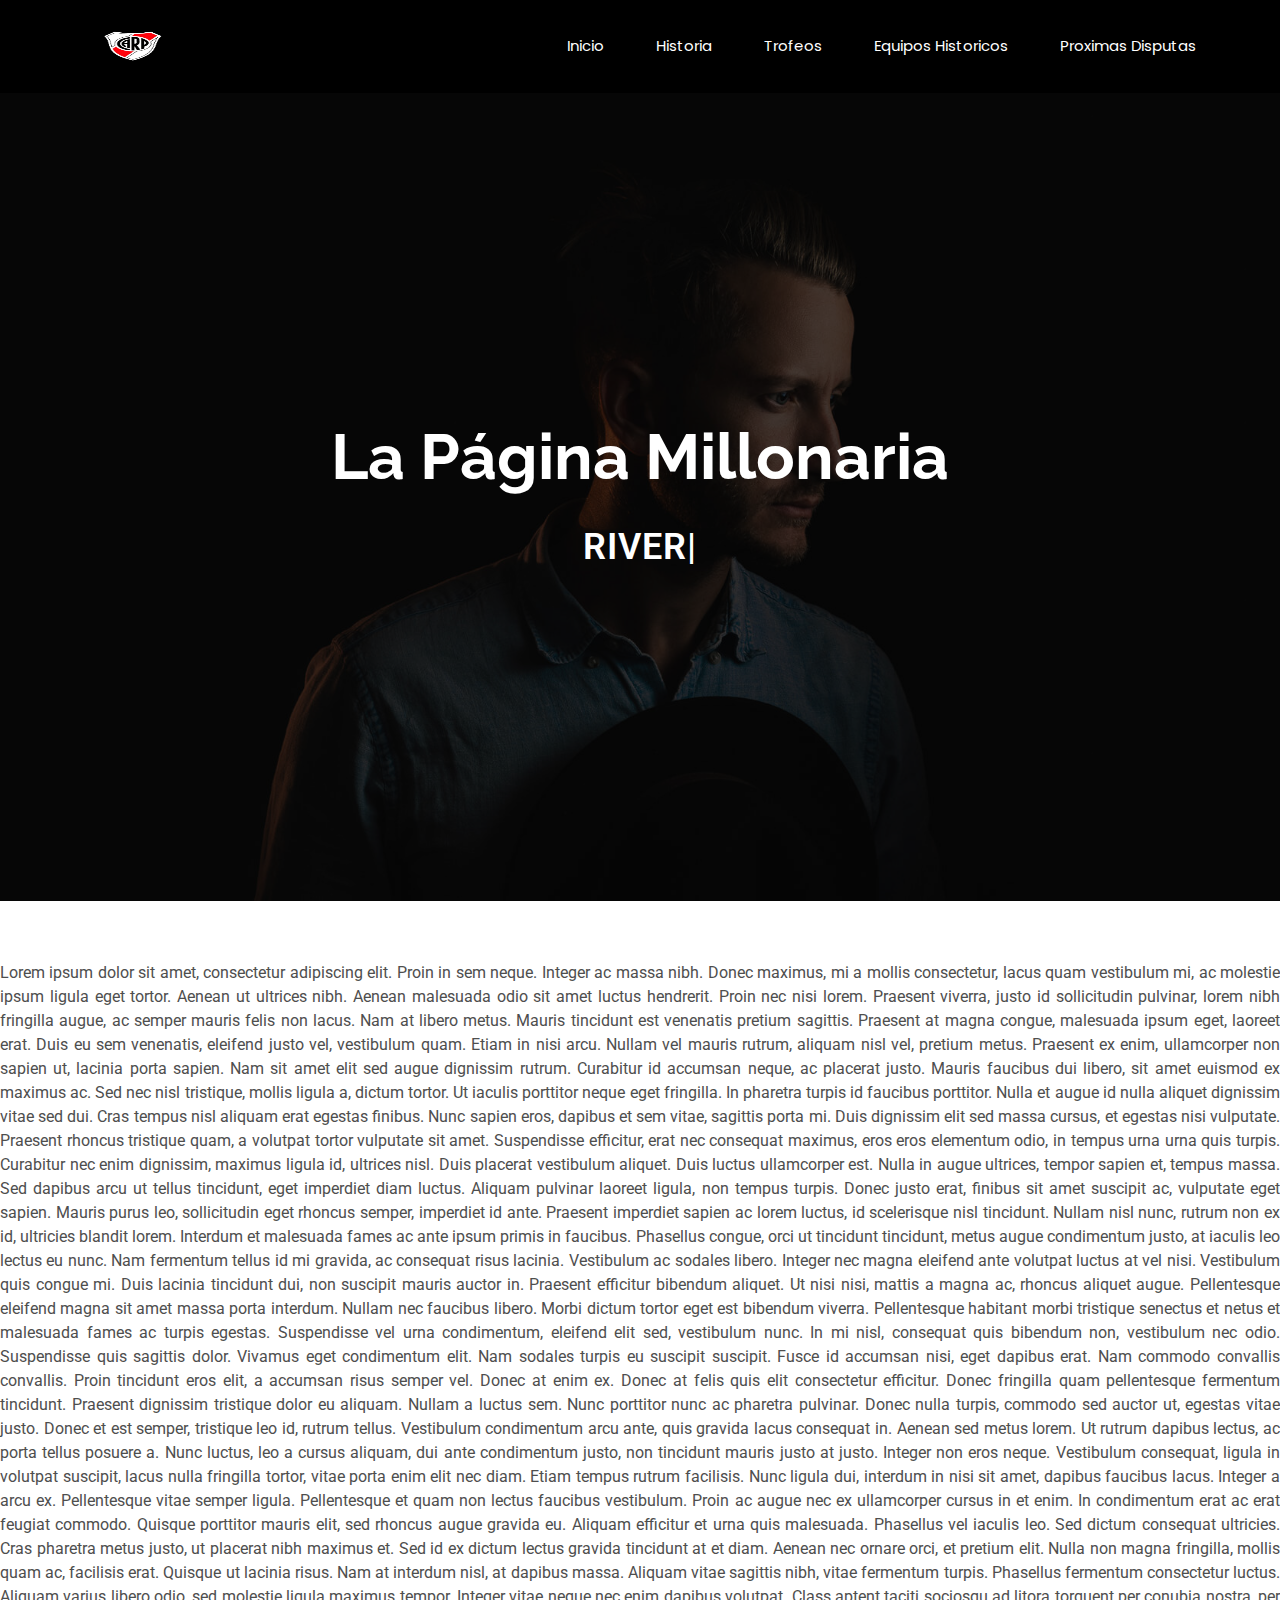
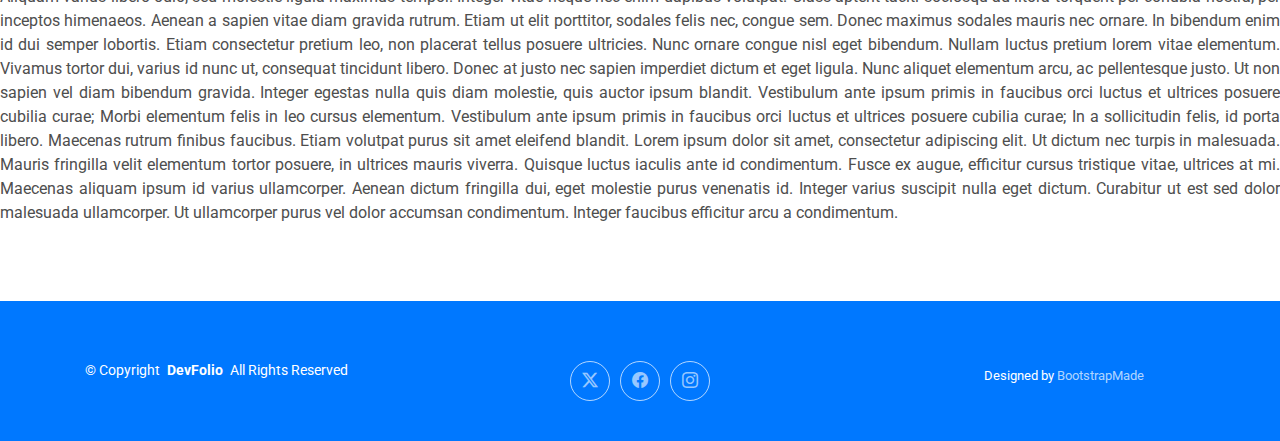
==== index.html @ 7a460bfe "Seguna PreEntrega" ====
<!DOCTYPE html>
<html lang="es">

<head>
  <meta charset="utf-8">
  <meta content="width=device-width, initial-scale=1.0" name="viewport">
  <title>Inicio</title>
  <meta name="description" content="">
  <meta name="keywords" content="">

  <!-- Favicons -->
  <link href="img/foto escudo river.png" rel="icon">
  <link href="img/apple-touch-icon.png" rel="apple-touch-icon">

  <!-- Fonts -->
  <link href="https://fonts.googleapis.com" rel="preconnect">
  <link href="https://fonts.gstatic.com" rel="preconnect" crossorigin>
  <link href="https://fonts.googleapis.com/css2?family=Roboto:ital,wght@0,100;0,300;0,400;0,500;0,700;0,900;1,100;1,300;1,400;1,500;1,700;1,900&family=Poppins:ital,wght@0,100;0,200;0,300;0,400;0,500;0,600;0,700;0,800;0,900;1,100;1,200;1,300;1,400;1,500;1,600;1,700;1,800;1,900&family=Raleway:ital,wght@0,100;0,200;0,300;0,400;0,500;0,600;0,700;0,800;0,900;1,100;1,200;1,300;1,400;1,500;1,600;1,700;1,800;1,900&display=swap" rel="stylesheet">

  <!-- Vendor CSS Files -->
  <link href="vendor/bootstrap/css/bootstrap.min.css" rel="stylesheet">
  <link href="vendor/bootstrap-icons/bootstrap-icons.css" rel="stylesheet">
  <link href="vendor/aos/aos.css" rel="stylesheet">
  <link href="vendor/glightbox/css/glightbox.min.css" rel="stylesheet">
  <link href="vendor/swiper/swiper-bundle.min.css" rel="stylesheet">

  <!-- Main CSS File -->
  <link href="css/main.css" rel="stylesheet">
  <link href="css/style.css" rel="stylesheet">

  <!-- =======================================================
  * Template Name: DevFolio
  * Template URL: https://bootstrapmade.com/devfolio-bootstrap-portfolio-html-template/
  * Updated: Aug 07 2024 with Bootstrap v5.3.3
  * Author: BootstrapMade.com
  * License: https://bootstrapmade.com/license/
  ======================================================== -->
</head>

<body class="index-page">

  <header id="header" class="header d-flex align-items-center sticky-top">
    <div class="container-fluid container-xl position-relative d-flex align-items-center justify-content-between">

      <a href="index.html" class="logo d-flex align-items-center">
        <!-- Uncomment the line below if you also wish to use an image logo -->
        <!-- <img src="assets/img/logo.png" alt=""> -->
        <img src="img/foto escudo river.png" alt="Escudo pequeño de River">
      </a>

      <nav id="navmenu" class="navmenu">
        <ul>
          <li><a href="index.html">Inicio<br></a></li>
          <li><a href="pages/historia.html">Historia<br></a></li>
          <li><a href="pages/trofeos.html">Trofeos</a></li>
          <li><a href="pages/equipos_historicos.html">Equipos Historicos</a></li>
          <li><a href="pages/proximas_disputas.html">Proximas Disputas</a></li>
        </ul>
        <i class="mobile-nav-toggle d-xl-none bi bi-list"></i>
      </nav>
    </div>
  </header>

  <main class="main">

    <!-- Hero Section -->
    <section id="hero" class="hero section dark-background">

      <img src="img/hero-img.jpg" alt="" data-aos="fade-in">

      <div class="container d-flex flex-column align-items-center justify-content-center text-center" data-aos="fade-up" data-aos-delay="100">
        <h2>La Página Millonaria</h2>
        <p><span class="typed" data-typed-items="RIVER PLATE"></span></p>
      </div>

    </section><!-- /Hero Section -->

    <!-- About Section -->
    <section id="about" class="about section">

      <main class="main-home">
        <!-- texto de river, porque de la pagina y como esta dividida -->
        <p class="texto"> Lorem ipsum dolor sit amet, consectetur adipiscing elit. Proin in sem neque. Integer ac massa nibh. Donec maximus, mi a mollis consectetur, lacus quam vestibulum mi, ac molestie ipsum ligula eget tortor. Aenean ut ultrices nibh. Aenean malesuada odio sit amet luctus hendrerit. Proin nec nisi lorem. Praesent viverra, justo id sollicitudin pulvinar, lorem nibh fringilla augue, ac semper mauris felis non lacus. Nam at libero metus. Mauris tincidunt est venenatis pretium sagittis. Praesent at magna congue, malesuada ipsum eget, laoreet erat. Duis eu sem venenatis, eleifend justo vel, vestibulum quam. Etiam in nisi arcu. Nullam vel mauris rutrum, aliquam nisl vel, pretium metus. Praesent ex enim, ullamcorper non sapien ut, lacinia porta sapien. Nam sit amet elit sed augue dignissim rutrum.

            Curabitur id accumsan neque, ac placerat justo. Mauris faucibus dui libero, sit amet euismod ex maximus ac. Sed nec nisl tristique, mollis ligula a, dictum tortor. Ut iaculis porttitor neque eget fringilla. In pharetra turpis id faucibus porttitor. Nulla et augue id nulla aliquet dignissim vitae sed dui. Cras tempus nisl aliquam erat egestas finibus. Nunc sapien eros, dapibus et sem vitae, sagittis porta mi. Duis dignissim elit sed massa cursus, et egestas nisi vulputate. Praesent rhoncus tristique quam, a volutpat tortor vulputate sit amet. Suspendisse efficitur, erat nec consequat maximus, eros eros elementum odio, in tempus urna urna quis turpis. Curabitur nec enim dignissim, maximus ligula id, ultrices nisl. Duis placerat vestibulum aliquet.
            
            Duis luctus ullamcorper est. Nulla in augue ultrices, tempor sapien et, tempus massa. Sed dapibus arcu ut tellus tincidunt, eget imperdiet diam luctus. Aliquam pulvinar laoreet ligula, non tempus turpis. Donec justo erat, finibus sit amet suscipit ac, vulputate eget sapien. Mauris purus leo, sollicitudin eget rhoncus semper, imperdiet id ante. Praesent imperdiet sapien ac lorem luctus, id scelerisque nisl tincidunt. Nullam nisl nunc, rutrum non ex id, ultricies blandit lorem. Interdum et malesuada fames ac ante ipsum primis in faucibus.
            
            Phasellus congue, orci ut tincidunt tincidunt, metus augue condimentum justo, at iaculis leo lectus eu nunc. Nam fermentum tellus id mi gravida, ac consequat risus lacinia. Vestibulum ac sodales libero. Integer nec magna eleifend ante volutpat luctus at vel nisi. Vestibulum quis congue mi. Duis lacinia tincidunt dui, non suscipit mauris auctor in. Praesent efficitur bibendum aliquet. Ut nisi nisi, mattis a magna ac, rhoncus aliquet augue. Pellentesque eleifend magna sit amet massa porta interdum. Nullam nec faucibus libero. Morbi dictum tortor eget est bibendum viverra. Pellentesque habitant morbi tristique senectus et netus et malesuada fames ac turpis egestas. Suspendisse vel urna condimentum, eleifend elit sed, vestibulum nunc. In mi nisl, consequat quis bibendum non, vestibulum nec odio.
            
            Suspendisse quis sagittis dolor. Vivamus eget condimentum elit. Nam sodales turpis eu suscipit suscipit. Fusce id accumsan nisi, eget dapibus erat. Nam commodo convallis convallis. Proin tincidunt eros elit, a accumsan risus semper vel. Donec at enim ex.
            
            Donec at felis quis elit consectetur efficitur. Donec fringilla quam pellentesque fermentum tincidunt. Praesent dignissim tristique dolor eu aliquam. Nullam a luctus sem. Nunc porttitor nunc ac pharetra pulvinar. Donec nulla turpis, commodo sed auctor ut, egestas vitae justo. Donec et est semper, tristique leo id, rutrum tellus. Vestibulum condimentum arcu ante, quis gravida lacus consequat in. Aenean sed metus lorem. Ut rutrum dapibus lectus, ac porta tellus posuere a. Nunc luctus, leo a cursus aliquam, dui ante condimentum justo, non tincidunt mauris justo at justo. Integer non eros neque. Vestibulum consequat, ligula in volutpat suscipit, lacus nulla fringilla tortor, vitae porta enim elit nec diam.
            
            Etiam tempus rutrum facilisis. Nunc ligula dui, interdum in nisi sit amet, dapibus faucibus lacus. Integer a arcu ex. Pellentesque vitae semper ligula. Pellentesque et quam non lectus faucibus vestibulum. Proin ac augue nec ex ullamcorper cursus in et enim. In condimentum erat ac erat feugiat commodo. Quisque porttitor mauris elit, sed rhoncus augue gravida eu.
            
            Aliquam efficitur et urna quis malesuada. Phasellus vel iaculis leo. Sed dictum consequat ultricies. Cras pharetra metus justo, ut placerat nibh maximus et. Sed id ex dictum lectus gravida tincidunt at et diam. Aenean nec ornare orci, et pretium elit. Nulla non magna fringilla, mollis quam ac, facilisis erat. Quisque ut lacinia risus. Nam at interdum nisl, at dapibus massa. Aliquam vitae sagittis nibh, vitae fermentum turpis. Phasellus fermentum consectetur luctus. Aliquam varius libero odio, sed molestie ligula maximus tempor. Integer vitae neque nec enim dapibus volutpat. Class aptent taciti sociosqu ad litora torquent per conubia nostra, per inceptos himenaeos.
            
            Aenean a sapien vitae diam gravida rutrum. Etiam ut elit porttitor, sodales felis nec, congue sem. Donec maximus sodales mauris nec ornare. In bibendum enim id dui semper lobortis. Etiam consectetur pretium leo, non placerat tellus posuere ultricies. Nunc ornare congue nisl eget bibendum. Nullam luctus pretium lorem vitae elementum. Vivamus tortor dui, varius id nunc ut, consequat tincidunt libero. Donec at justo nec sapien imperdiet dictum et eget ligula. Nunc aliquet elementum arcu, ac pellentesque justo. Ut non sapien vel diam bibendum gravida. Integer egestas nulla quis diam molestie, quis auctor ipsum blandit. Vestibulum ante ipsum primis in faucibus orci luctus et ultrices posuere cubilia curae; Morbi elementum felis in leo cursus elementum. Vestibulum ante ipsum primis in faucibus orci luctus et ultrices posuere cubilia curae; In a sollicitudin felis, id porta libero.
            
            Maecenas rutrum finibus faucibus. Etiam volutpat purus sit amet eleifend blandit. Lorem ipsum dolor sit amet, consectetur adipiscing elit. Ut dictum nec turpis in malesuada. Mauris fringilla velit elementum tortor posuere, in ultrices mauris viverra. Quisque luctus iaculis ante id condimentum. Fusce ex augue, efficitur cursus tristique vitae, ultrices at mi. Maecenas aliquam ipsum id varius ullamcorper. Aenean dictum fringilla dui, eget molestie purus venenatis id. Integer varius suscipit nulla eget dictum. Curabitur ut est sed dolor malesuada ullamcorper. Ut ullamcorper purus vel dolor accumsan condimentum. Integer faucibus efficitur arcu a condimentum.</p>
    </main>

    </section><!-- /About Section -->
  </main>

  <footer id="footer" class="footer accent-background">

    <div class="container">
      <div class="copyright text-center ">
        <p>© <span>Copyright</span> <strong class="px-1 sitename">DevFolio</strong> <span>All Rights Reserved</span></p>
      </div>
      <div class="social-links d-flex justify-content-center">
        <!-- Las redes no funcionan porque todavia no estan creadas -->
        <a href=""><i class="bi bi-twitter-x"></i></a>
        <a href=""><i class="bi bi-facebook"></i></a>
        <a href=""><i class="bi bi-instagram"></i></a>
      </div>
      <div class="credits">
        <!-- All the links in the footer should remain intact. -->
        <!-- You can delete the links only if you've purchased the pro version. -->
        <!-- Licensing information: https://bootstrapmade.com/license/ -->
        <!-- Purchase the pro version with working PHP/AJAX contact form: [buy-url] -->
        Designed by <a href="https://bootstrapmade.com/">BootstrapMade</a>
      </div>
    </div>

  </footer>

  <!-- Scroll Top -->
  <a href="#" id="scroll-top" class="scroll-top d-flex align-items-center justify-content-center"><i class="bi bi-arrow-up-short"></i></a>

  <!-- Preloader -->
  <div id="preloader"></div>

  <!-- Vendor JS Files -->
  <script src="vendor/bootstrap/js/bootstrap.bundle.min.js"></script>
  <script src="vendor/php-email-form/validate.js"></script>
  <script src="vendor/aos/aos.js"></script>
  <script src="vendor/typed.js/typed.umd.js"></script>
  <script src="vendor/waypoints/noframework.waypoints.js"></script>
  <script src="vendor/purecounter/purecounter_vanilla.js"></script>
  <script src="vendor/glightbox/js/glightbox.min.js"></script>
  <script src="vendor/imagesloaded/imagesloaded.pkgd.min.js"></script>
  <script src="vendor/isotope-layout/isotope.pkgd.min.js"></script>
  <script src="vendor/swiper/swiper-bundle.min.js"></script>

  <!-- Main JS File -->
  <script src="js/main.js"></script>

</body>

</html>
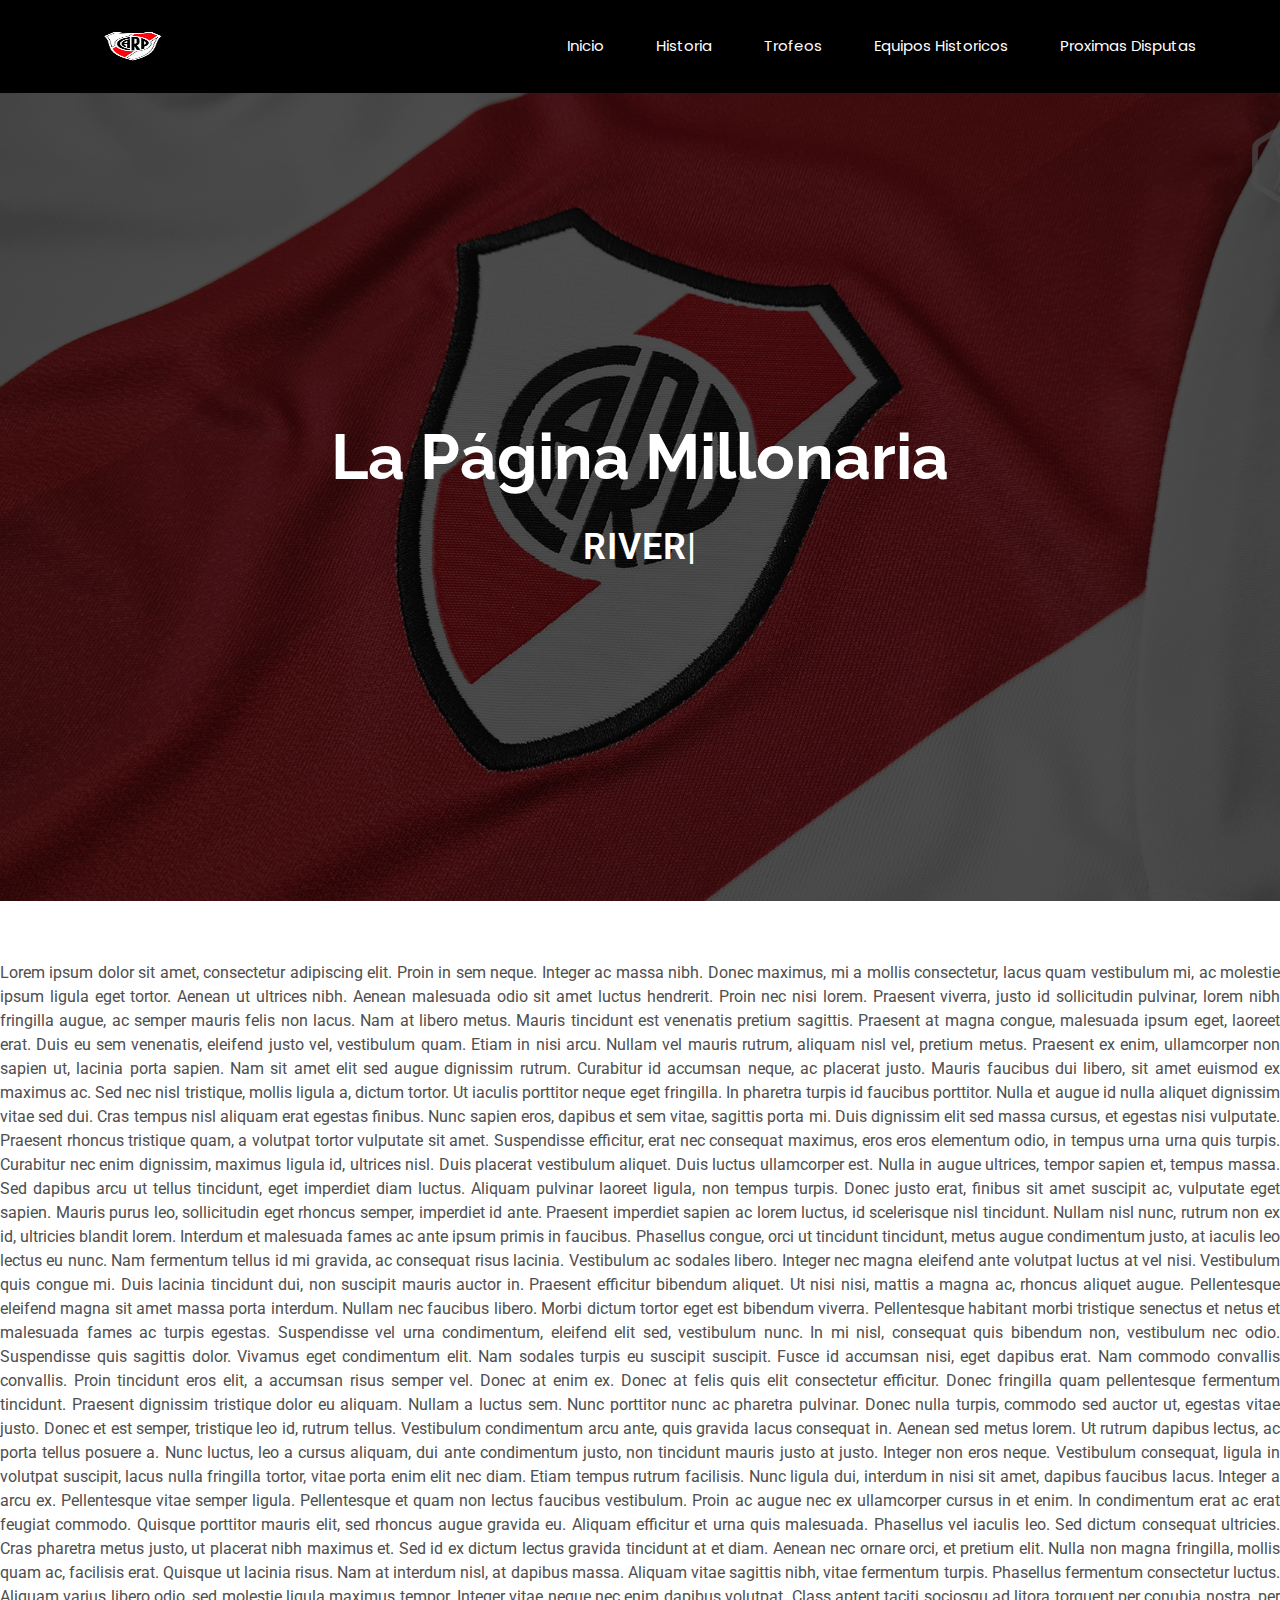
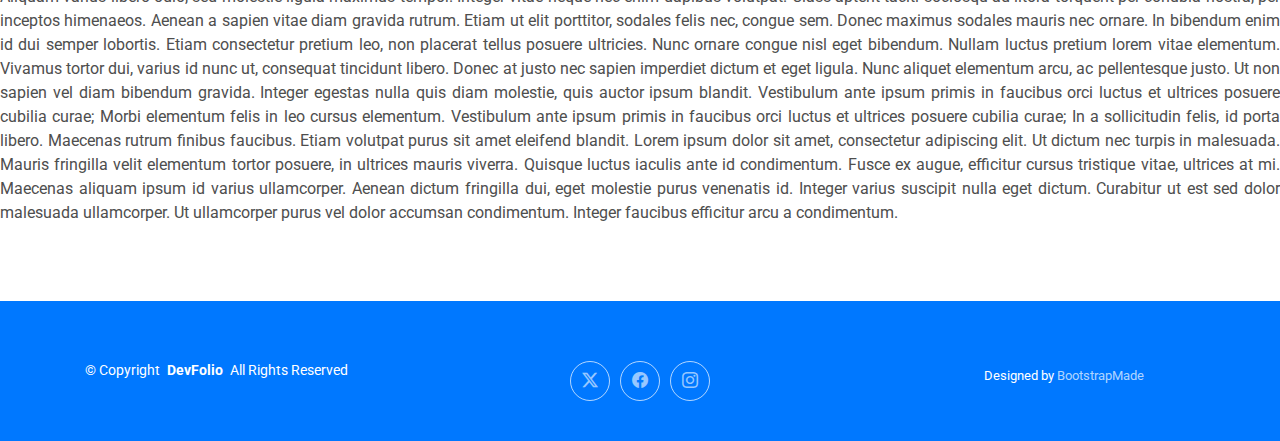
==== commit 5b77d68c: "cambio de foto de portada en index" ====
--- a/index.html
+++ b/index.html
@@ -66,7 +66,7 @@
     <!-- Hero Section -->
     <section id="hero" class="hero section dark-background">
 
-      <img src="img/hero-img.jpg" alt="" data-aos="fade-in">
+      <img src="img/foto inicio pagina river.jpg" alt="" data-aos="fade-in">
 
       <div class="container d-flex flex-column align-items-center justify-content-center text-center" data-aos="fade-up" data-aos-delay="100">
         <h2>La Página Millonaria</h2>
--- a/css/style.css
+++ b/css/style.css
@@ -302,3 +302,8 @@
         height: auto; 
     }
 }
+
+.btn-social i {
+    font-size: 24px; /* Ajusta el tamaño según sea necesario */
+    color: #fff; /* Asegúrate de que el color sea visible sobre el fondo */
+}
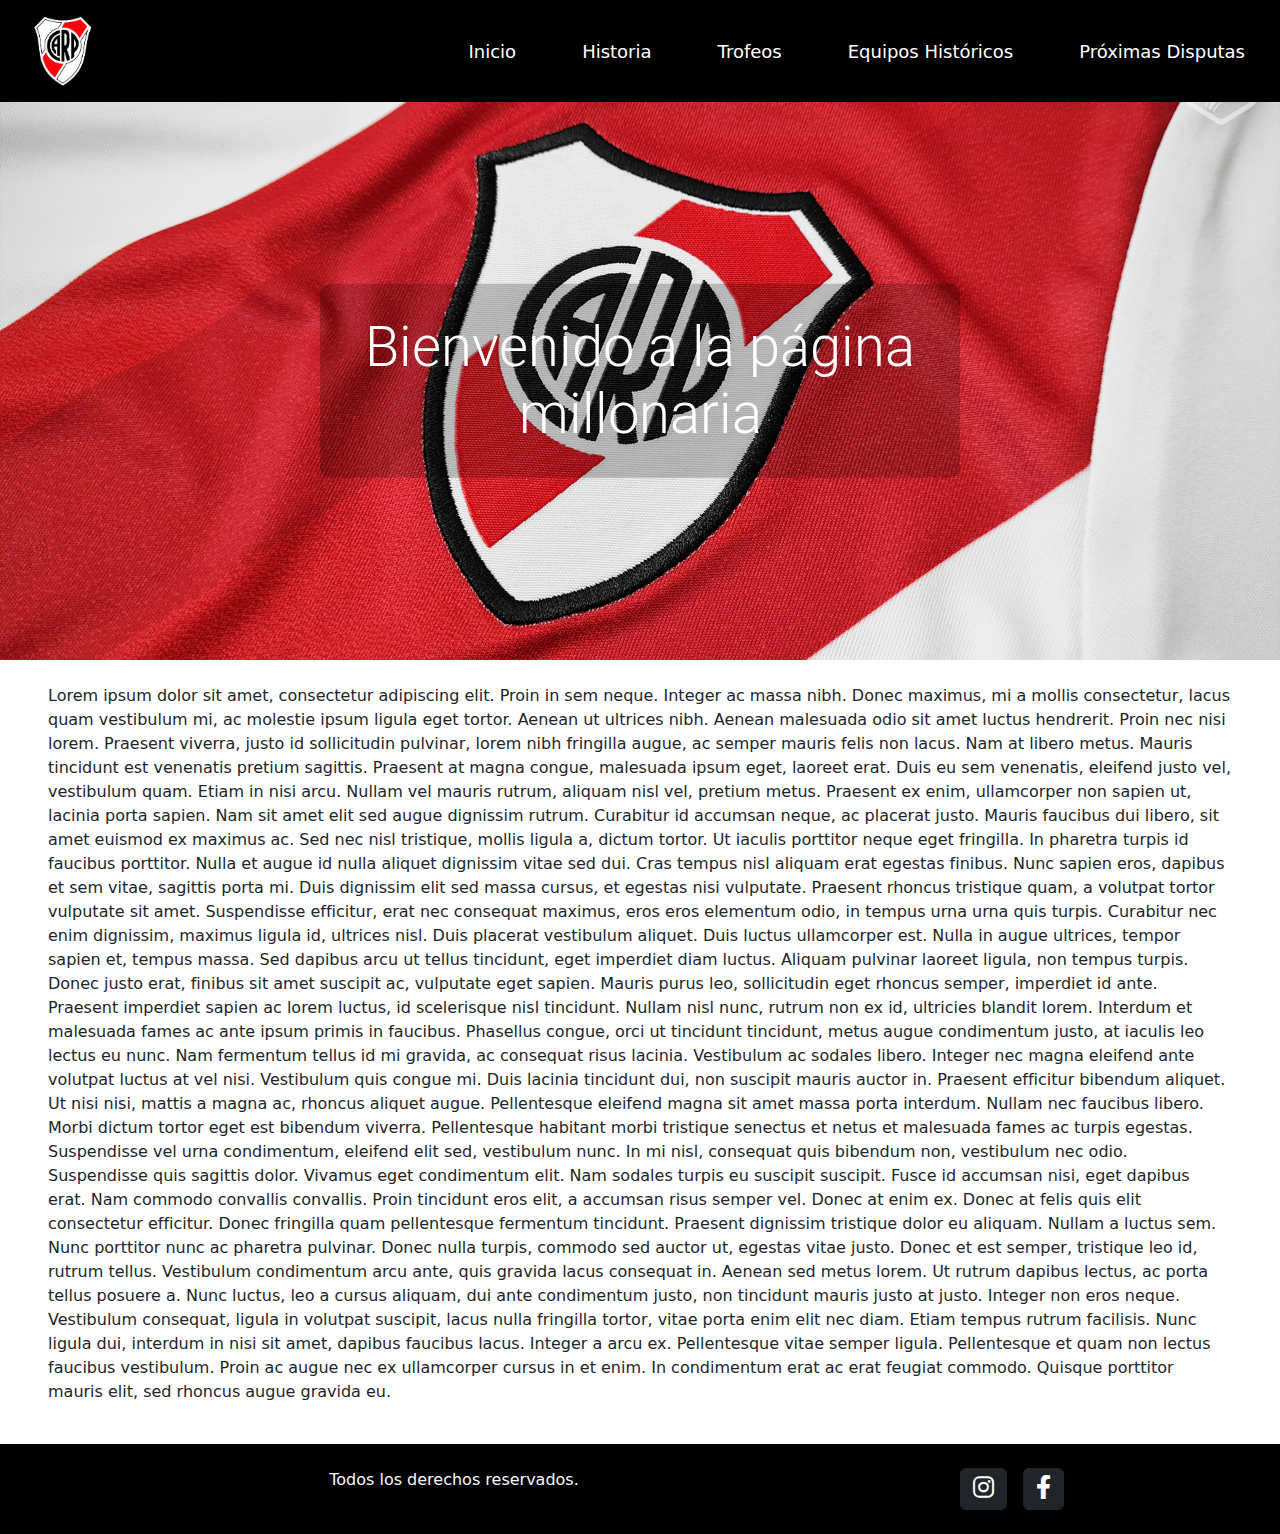
==== commit 6ea62a21: "segunda pre-entrega" ====
--- a/index.html
+++ b/index.html
@@ -2,152 +2,161 @@
 <html lang="es">
 
 <head>
-  <meta charset="utf-8">
-  <meta content="width=device-width, initial-scale=1.0" name="viewport">
-  <title>Inicio</title>
-  <meta name="description" content="">
-  <meta name="keywords" content="">
-
-  <!-- Favicons -->
-  <link href="img/foto escudo river.png" rel="icon">
-  <link href="img/apple-touch-icon.png" rel="apple-touch-icon">
-
-  <!-- Fonts -->
-  <link href="https://fonts.googleapis.com" rel="preconnect">
-  <link href="https://fonts.gstatic.com" rel="preconnect" crossorigin>
-  <link href="https://fonts.googleapis.com/css2?family=Roboto:ital,wght@0,100;0,300;0,400;0,500;0,700;0,900;1,100;1,300;1,400;1,500;1,700;1,900&family=Poppins:ital,wght@0,100;0,200;0,300;0,400;0,500;0,600;0,700;0,800;0,900;1,100;1,200;1,300;1,400;1,500;1,600;1,700;1,800;1,900&family=Raleway:ital,wght@0,100;0,200;0,300;0,400;0,500;0,600;0,700;0,800;0,900;1,100;1,200;1,300;1,400;1,500;1,600;1,700;1,800;1,900&display=swap" rel="stylesheet">
-
-  <!-- Vendor CSS Files -->
-  <link href="vendor/bootstrap/css/bootstrap.min.css" rel="stylesheet">
-  <link href="vendor/bootstrap-icons/bootstrap-icons.css" rel="stylesheet">
-  <link href="vendor/aos/aos.css" rel="stylesheet">
-  <link href="vendor/glightbox/css/glightbox.min.css" rel="stylesheet">
-  <link href="vendor/swiper/swiper-bundle.min.css" rel="stylesheet">
-
-  <!-- Main CSS File -->
-  <link href="css/main.css" rel="stylesheet">
-  <link href="css/style.css" rel="stylesheet">
-
-  <!-- =======================================================
-  * Template Name: DevFolio
-  * Template URL: https://bootstrapmade.com/devfolio-bootstrap-portfolio-html-template/
-  * Updated: Aug 07 2024 with Bootstrap v5.3.3
-  * Author: BootstrapMade.com
-  * License: https://bootstrapmade.com/license/
-  ======================================================== -->
+    <meta charset="UTF-8">
+    <meta name="viewport" content="width=device-width, initial-scale=1.0">
+    <!-- Font Awsome -->
+    <link rel="stylesheet" href="https://cdnjs.cloudflare.com/ajax/libs/font-awesome/6.0.0-beta3/css/all.min.css">
+    <!-- Google Fonts -->
+    <link href="https://fonts.googleapis.com/css2?family=Roboto:wght@700&display=swap" rel="stylesheet">
+    <!-- Link de BT -->
+    <link href="https://cdn.jsdelivr.net/npm/bootstrap@5.3.3/dist/css/bootstrap.min.css" rel="stylesheet"
+        integrity="sha384-QWTKZyjpPEjISv5WaRU9OFeRpok6YctnYmDr5pNlyT2bRjXh0JMhjY6hW+ALEwIH" crossorigin="anonymous">
+    <!-- mi CSS -->
+    <link rel="stylesheet" href="css/style.css">
+    <title>Inicio</title>
 </head>
 
-<body class="index-page">
+<body>
 
-  <header id="header" class="header d-flex align-items-center sticky-top">
-    <div class="container-fluid container-xl position-relative d-flex align-items-center justify-content-between">
+    <!-- Encabezado -->
+    <header class="sticky-top">
+        <nav class="navbar navbar-expand-lg bg-black">
+            <div class="container-fluid">
+                <a href="index.html">
+                    <img src="img/foto escudo river.png" alt="Escudo pequeño de River" class="navbar-brand"
+                        style="width: 100px;">
+                </a>
+                <button class="navbar-toggler bg-white bg-opacity-50" type="button" data-bs-toggle="collapse"
+                    data-bs-target="#navbarSupportedContent" aria-controls="navbarSupportedContent"
+                    aria-expanded="false" aria-label="Toggle navigation">
+                    <span class="navbar-toggler-icon"></span>
+                </button>
+                <div class="collapse navbar-collapse" id="navbarSupportedContent">
+                    <ul class="navbar-nav ms-auto mb-2 mb-lg-0">
+                        <li class="nav-item">
+                            <a class="nav-link text-white active" aria-current="page" href="index.html">Inicio</a>
+                        </li>
+                        <li class="nav-item">
+                            <a class="nav-link text-white active" aria-current="page"
+                                href="pages/historia.html">Historia</a>
+                        </li>
+                        <li class="nav-item">
+                            <a class="nav-link text-white active" aria-current="page"
+                                href="pages/trofeos.html">Trofeos</a>
+                        </li>
+                        <li class="nav-item">
+                            <a class="nav-link text-white active" aria-current="page"
+                                href="pages/equipos_historicos.html">Equipos Históricos</a>
+                        </li>
+                        <li class="nav-item">
+                            <a class="nav-link text-white active" aria-current="page"
+                                href="pages/proximas_disputas.html">Próximas Disputas</a>
+                        </li>
+                    </ul>
+                </div>
+            </div>
+        </nav>
+    </header>
 
-      <a href="index.html" class="logo d-flex align-items-center">
-        <!-- Uncomment the line below if you also wish to use an image logo -->
-        <!-- <img src="assets/img/logo.png" alt=""> -->
-        <img src="img/foto escudo river.png" alt="Escudo pequeño de River">
-      </a>
 
-      <nav id="navmenu" class="navmenu">
-        <ul>
-          <li><a href="index.html">Inicio<br></a></li>
-          <li><a href="pages/historia.html">Historia<br></a></li>
-          <li><a href="pages/trofeos.html">Trofeos</a></li>
-          <li><a href="pages/equipos_historicos.html">Equipos Historicos</a></li>
-          <li><a href="pages/proximas_disputas.html">Proximas Disputas</a></li>
-        </ul>
-        <i class="mobile-nav-toggle d-xl-none bi bi-list"></i>
-      </nav>
+    <!-- Contenido principal -->
+    <!-- Imagen de fondo -->
+    <div class="position-relative">
+        <img src="img/foto inicio pagina river.jpg" class="img-fluid w-100" alt="Foto Bandera y Escudo de River"
+            style="height: 62svh; object-fit: cover;">
+        <!-- Texto superpuesto -->
+        <div class="titulo-superpuesto position-absolute top-50 start-50 translate-middle text-center text-white">
+            <h1 class="display-4">Bienvenido a la página millonaria</h1>
+        </div>
     </div>
-  </header>
 
-  <main class="main">
+    <main class="container-fluid mt-4">
+        <div class="row">
+            <div class="col-12 px-5">
+                <p class="text-justify">
+                    Lorem ipsum dolor sit amet, consectetur adipiscing elit. Proin in sem neque. Integer ac massa nibh.
+                    Donec maximus, mi a mollis consectetur, lacus quam vestibulum mi, ac molestie ipsum ligula eget
+                    tortor. Aenean ut ultrices nibh. Aenean malesuada odio sit amet luctus hendrerit. Proin nec nisi
+                    lorem. Praesent viverra, justo id sollicitudin pulvinar, lorem nibh fringilla augue, ac semper
+                    mauris felis non lacus. Nam at libero metus. Mauris tincidunt est venenatis pretium sagittis.
+                    Praesent at magna congue, malesuada ipsum eget, laoreet erat. Duis eu sem venenatis, eleifend justo
+                    vel, vestibulum quam. Etiam in nisi arcu. Nullam vel mauris rutrum, aliquam nisl vel, pretium metus.
+                    Praesent ex enim, ullamcorper non sapien ut, lacinia porta sapien. Nam sit amet elit sed augue
+                    dignissim rutrum.
 
-    <!-- Hero Section -->
-    <section id="hero" class="hero section dark-background">
+                    Curabitur id accumsan neque, ac placerat justo. Mauris faucibus dui libero, sit amet euismod ex
+                    maximus ac. Sed nec nisl tristique, mollis ligula a, dictum tortor. Ut iaculis porttitor neque eget
+                    fringilla. In pharetra turpis id faucibus porttitor. Nulla et augue id nulla aliquet dignissim vitae
+                    sed dui. Cras tempus nisl aliquam erat egestas finibus. Nunc sapien eros, dapibus et sem vitae,
+                    sagittis porta mi. Duis dignissim elit sed massa cursus, et egestas nisi vulputate. Praesent rhoncus
+                    tristique quam, a volutpat tortor vulputate sit amet. Suspendisse efficitur, erat nec consequat
+                    maximus, eros eros elementum odio, in tempus urna urna quis turpis. Curabitur nec enim dignissim,
+                    maximus ligula id, ultrices nisl. Duis placerat vestibulum aliquet.
 
-      <img src="img/foto inicio pagina river.jpg" alt="" data-aos="fade-in">
+                    Duis luctus ullamcorper est. Nulla in augue ultrices, tempor sapien et, tempus massa. Sed dapibus
+                    arcu ut tellus tincidunt, eget imperdiet diam luctus. Aliquam pulvinar laoreet ligula, non tempus
+                    turpis. Donec justo erat, finibus sit amet suscipit ac, vulputate eget sapien. Mauris purus leo,
+                    sollicitudin eget rhoncus semper, imperdiet id ante. Praesent imperdiet sapien ac lorem luctus, id
+                    scelerisque nisl tincidunt. Nullam nisl nunc, rutrum non ex id, ultricies blandit lorem. Interdum et
+                    malesuada fames ac ante ipsum primis in faucibus.
 
-      <div class="container d-flex flex-column align-items-center justify-content-center text-center" data-aos="fade-up" data-aos-delay="100">
-        <h2>La Página Millonaria</h2>
-        <p><span class="typed" data-typed-items="RIVER PLATE"></span></p>
-      </div>
+                    Phasellus congue, orci ut tincidunt tincidunt, metus augue condimentum justo, at iaculis leo lectus
+                    eu nunc. Nam fermentum tellus id mi gravida, ac consequat risus lacinia. Vestibulum ac sodales
+                    libero. Integer nec magna eleifend ante volutpat luctus at vel nisi. Vestibulum quis congue mi. Duis
+                    lacinia tincidunt dui, non suscipit mauris auctor in. Praesent efficitur bibendum aliquet. Ut nisi
+                    nisi, mattis a magna ac, rhoncus aliquet augue. Pellentesque eleifend magna sit amet massa porta
+                    interdum. Nullam nec faucibus libero. Morbi dictum tortor eget est bibendum viverra. Pellentesque
+                    habitant morbi tristique senectus et netus et malesuada fames ac turpis egestas. Suspendisse vel
+                    urna condimentum, eleifend elit sed, vestibulum nunc. In mi nisl, consequat quis bibendum non,
+                    vestibulum nec odio.
 
-    </section><!-- /Hero Section -->
+                    Suspendisse quis sagittis dolor. Vivamus eget condimentum elit. Nam sodales turpis eu suscipit
+                    suscipit. Fusce id accumsan nisi, eget dapibus erat. Nam commodo convallis convallis. Proin
+                    tincidunt eros elit, a accumsan risus semper vel. Donec at enim ex.
 
-    <!-- About Section -->
-    <section id="about" class="about section">
+                    Donec at felis quis elit consectetur efficitur. Donec fringilla quam pellentesque fermentum
+                    tincidunt. Praesent dignissim tristique dolor eu aliquam. Nullam a luctus sem. Nunc porttitor nunc
+                    ac pharetra pulvinar. Donec nulla turpis, commodo sed auctor ut, egestas vitae justo. Donec et est
+                    semper, tristique leo id, rutrum tellus. Vestibulum condimentum arcu ante, quis gravida lacus
+                    consequat in. Aenean sed metus lorem. Ut rutrum dapibus lectus, ac porta tellus posuere a. Nunc
+                    luctus, leo a cursus aliquam, dui ante condimentum justo, non tincidunt mauris justo at justo.
+                    Integer non eros neque. Vestibulum consequat, ligula in volutpat suscipit, lacus nulla fringilla
+                    tortor, vitae porta enim elit nec diam.
 
-      <main class="main-home">
-        <!-- texto de river, porque de la pagina y como esta dividida -->
-        <p class="texto"> Lorem ipsum dolor sit amet, consectetur adipiscing elit. Proin in sem neque. Integer ac massa nibh. Donec maximus, mi a mollis consectetur, lacus quam vestibulum mi, ac molestie ipsum ligula eget tortor. Aenean ut ultrices nibh. Aenean malesuada odio sit amet luctus hendrerit. Proin nec nisi lorem. Praesent viverra, justo id sollicitudin pulvinar, lorem nibh fringilla augue, ac semper mauris felis non lacus. Nam at libero metus. Mauris tincidunt est venenatis pretium sagittis. Praesent at magna congue, malesuada ipsum eget, laoreet erat. Duis eu sem venenatis, eleifend justo vel, vestibulum quam. Etiam in nisi arcu. Nullam vel mauris rutrum, aliquam nisl vel, pretium metus. Praesent ex enim, ullamcorper non sapien ut, lacinia porta sapien. Nam sit amet elit sed augue dignissim rutrum.
-
-            Curabitur id accumsan neque, ac placerat justo. Mauris faucibus dui libero, sit amet euismod ex maximus ac. Sed nec nisl tristique, mollis ligula a, dictum tortor. Ut iaculis porttitor neque eget fringilla. In pharetra turpis id faucibus porttitor. Nulla et augue id nulla aliquet dignissim vitae sed dui. Cras tempus nisl aliquam erat egestas finibus. Nunc sapien eros, dapibus et sem vitae, sagittis porta mi. Duis dignissim elit sed massa cursus, et egestas nisi vulputate. Praesent rhoncus tristique quam, a volutpat tortor vulputate sit amet. Suspendisse efficitur, erat nec consequat maximus, eros eros elementum odio, in tempus urna urna quis turpis. Curabitur nec enim dignissim, maximus ligula id, ultrices nisl. Duis placerat vestibulum aliquet.
-            
-            Duis luctus ullamcorper est. Nulla in augue ultrices, tempor sapien et, tempus massa. Sed dapibus arcu ut tellus tincidunt, eget imperdiet diam luctus. Aliquam pulvinar laoreet ligula, non tempus turpis. Donec justo erat, finibus sit amet suscipit ac, vulputate eget sapien. Mauris purus leo, sollicitudin eget rhoncus semper, imperdiet id ante. Praesent imperdiet sapien ac lorem luctus, id scelerisque nisl tincidunt. Nullam nisl nunc, rutrum non ex id, ultricies blandit lorem. Interdum et malesuada fames ac ante ipsum primis in faucibus.
-            
-            Phasellus congue, orci ut tincidunt tincidunt, metus augue condimentum justo, at iaculis leo lectus eu nunc. Nam fermentum tellus id mi gravida, ac consequat risus lacinia. Vestibulum ac sodales libero. Integer nec magna eleifend ante volutpat luctus at vel nisi. Vestibulum quis congue mi. Duis lacinia tincidunt dui, non suscipit mauris auctor in. Praesent efficitur bibendum aliquet. Ut nisi nisi, mattis a magna ac, rhoncus aliquet augue. Pellentesque eleifend magna sit amet massa porta interdum. Nullam nec faucibus libero. Morbi dictum tortor eget est bibendum viverra. Pellentesque habitant morbi tristique senectus et netus et malesuada fames ac turpis egestas. Suspendisse vel urna condimentum, eleifend elit sed, vestibulum nunc. In mi nisl, consequat quis bibendum non, vestibulum nec odio.
-            
-            Suspendisse quis sagittis dolor. Vivamus eget condimentum elit. Nam sodales turpis eu suscipit suscipit. Fusce id accumsan nisi, eget dapibus erat. Nam commodo convallis convallis. Proin tincidunt eros elit, a accumsan risus semper vel. Donec at enim ex.
-            
-            Donec at felis quis elit consectetur efficitur. Donec fringilla quam pellentesque fermentum tincidunt. Praesent dignissim tristique dolor eu aliquam. Nullam a luctus sem. Nunc porttitor nunc ac pharetra pulvinar. Donec nulla turpis, commodo sed auctor ut, egestas vitae justo. Donec et est semper, tristique leo id, rutrum tellus. Vestibulum condimentum arcu ante, quis gravida lacus consequat in. Aenean sed metus lorem. Ut rutrum dapibus lectus, ac porta tellus posuere a. Nunc luctus, leo a cursus aliquam, dui ante condimentum justo, non tincidunt mauris justo at justo. Integer non eros neque. Vestibulum consequat, ligula in volutpat suscipit, lacus nulla fringilla tortor, vitae porta enim elit nec diam.
-            
-            Etiam tempus rutrum facilisis. Nunc ligula dui, interdum in nisi sit amet, dapibus faucibus lacus. Integer a arcu ex. Pellentesque vitae semper ligula. Pellentesque et quam non lectus faucibus vestibulum. Proin ac augue nec ex ullamcorper cursus in et enim. In condimentum erat ac erat feugiat commodo. Quisque porttitor mauris elit, sed rhoncus augue gravida eu.
-            
-            Aliquam efficitur et urna quis malesuada. Phasellus vel iaculis leo. Sed dictum consequat ultricies. Cras pharetra metus justo, ut placerat nibh maximus et. Sed id ex dictum lectus gravida tincidunt at et diam. Aenean nec ornare orci, et pretium elit. Nulla non magna fringilla, mollis quam ac, facilisis erat. Quisque ut lacinia risus. Nam at interdum nisl, at dapibus massa. Aliquam vitae sagittis nibh, vitae fermentum turpis. Phasellus fermentum consectetur luctus. Aliquam varius libero odio, sed molestie ligula maximus tempor. Integer vitae neque nec enim dapibus volutpat. Class aptent taciti sociosqu ad litora torquent per conubia nostra, per inceptos himenaeos.
-            
-            Aenean a sapien vitae diam gravida rutrum. Etiam ut elit porttitor, sodales felis nec, congue sem. Donec maximus sodales mauris nec ornare. In bibendum enim id dui semper lobortis. Etiam consectetur pretium leo, non placerat tellus posuere ultricies. Nunc ornare congue nisl eget bibendum. Nullam luctus pretium lorem vitae elementum. Vivamus tortor dui, varius id nunc ut, consequat tincidunt libero. Donec at justo nec sapien imperdiet dictum et eget ligula. Nunc aliquet elementum arcu, ac pellentesque justo. Ut non sapien vel diam bibendum gravida. Integer egestas nulla quis diam molestie, quis auctor ipsum blandit. Vestibulum ante ipsum primis in faucibus orci luctus et ultrices posuere cubilia curae; Morbi elementum felis in leo cursus elementum. Vestibulum ante ipsum primis in faucibus orci luctus et ultrices posuere cubilia curae; In a sollicitudin felis, id porta libero.
-            
-            Maecenas rutrum finibus faucibus. Etiam volutpat purus sit amet eleifend blandit. Lorem ipsum dolor sit amet, consectetur adipiscing elit. Ut dictum nec turpis in malesuada. Mauris fringilla velit elementum tortor posuere, in ultrices mauris viverra. Quisque luctus iaculis ante id condimentum. Fusce ex augue, efficitur cursus tristique vitae, ultrices at mi. Maecenas aliquam ipsum id varius ullamcorper. Aenean dictum fringilla dui, eget molestie purus venenatis id. Integer varius suscipit nulla eget dictum. Curabitur ut est sed dolor malesuada ullamcorper. Ut ullamcorper purus vel dolor accumsan condimentum. Integer faucibus efficitur arcu a condimentum.</p>
+                    Etiam tempus rutrum facilisis. Nunc ligula dui, interdum in nisi sit amet, dapibus faucibus lacus.
+                    Integer a arcu ex. Pellentesque vitae semper ligula. Pellentesque et quam non lectus faucibus
+                    vestibulum. Proin ac augue nec ex ullamcorper cursus in et enim. In condimentum erat ac erat feugiat
+                    commodo. Quisque porttitor mauris elit, sed rhoncus augue gravida eu.
+                </p>
+            </div>
+        </div>
     </main>
 
-    </section><!-- /About Section -->
-  </main>
 
-  <footer id="footer" class="footer accent-background">
+    <!-- Pie de página -->
+    <footer class="bg-black text-center text-light mt-4">
+        <div class="container p-4">
+            <div class="row">
+                <div class="col-lg-8 col-md-12 mb-4 mb-md-0">
+                    <p>Todos los derechos reservados.</p>
+                </div>
+                <div class="col-lg-4 col-md-12 d-flex justify-content-center">
+                    <a class="btn btn-dark btn-social mx-2" href="!" aria-label="Instagram">
+                        <i class="fab fa-instagram"></i>
+                    </a>
+                    <a class="btn btn-dark btn-social mx-2" href="!" aria-label="Facebook">
+                        <i class="fab fa-facebook-f"></i>
+                    </a>
+                </div>
+            </div>
+        </div>
+    </footer>
 
-    <div class="container">
-      <div class="copyright text-center ">
-        <p>© <span>Copyright</span> <strong class="px-1 sitename">DevFolio</strong> <span>All Rights Reserved</span></p>
-      </div>
-      <div class="social-links d-flex justify-content-center">
-        <!-- Las redes no funcionan porque todavia no estan creadas -->
-        <a href=""><i class="bi bi-twitter-x"></i></a>
-        <a href=""><i class="bi bi-facebook"></i></a>
-        <a href=""><i class="bi bi-instagram"></i></a>
-      </div>
-      <div class="credits">
-        <!-- All the links in the footer should remain intact. -->
-        <!-- You can delete the links only if you've purchased the pro version. -->
-        <!-- Licensing information: https://bootstrapmade.com/license/ -->
-        <!-- Purchase the pro version with working PHP/AJAX contact form: [buy-url] -->
-        Designed by <a href="https://bootstrapmade.com/">BootstrapMade</a>
-      </div>
-    </div>
 
-  </footer>
-
-  <!-- Scroll Top -->
-  <a href="#" id="scroll-top" class="scroll-top d-flex align-items-center justify-content-center"><i class="bi bi-arrow-up-short"></i></a>
-
-  <!-- Preloader -->
-  <div id="preloader"></div>
-
-  <!-- Vendor JS Files -->
-  <script src="vendor/bootstrap/js/bootstrap.bundle.min.js"></script>
-  <script src="vendor/php-email-form/validate.js"></script>
-  <script src="vendor/aos/aos.js"></script>
-  <script src="vendor/typed.js/typed.umd.js"></script>
-  <script src="vendor/waypoints/noframework.waypoints.js"></script>
-  <script src="vendor/purecounter/purecounter_vanilla.js"></script>
-  <script src="vendor/glightbox/js/glightbox.min.js"></script>
-  <script src="vendor/imagesloaded/imagesloaded.pkgd.min.js"></script>
-  <script src="vendor/isotope-layout/isotope.pkgd.min.js"></script>
-  <script src="vendor/swiper/swiper-bundle.min.js"></script>
-
-  <!-- Main JS File -->
-  <script src="js/main.js"></script>
-
+    <!-- JS de BT -->
+    <script src="https://cdn.jsdelivr.net/npm/bootstrap@5.3.3/dist/js/bootstrap.bundle.min.js"
+        integrity="sha384-YvpcrYf0tY3lHB60NNkmXc5s9fDVZLESaAA55NDzOxhy9GkcIdslK1eN7N6jIeHz"
+        crossorigin="anonymous"></script>
 </body>
 
 </html>--- a/css/style.css
+++ b/css/style.css
@@ -6,12 +6,38 @@
 }
 
 /* estilos generales */
+
 header {
-    background-color: #000000;
-    display: flex;
-    align-items: center;
-    justify-content: space-between;
-    padding: 10px;
+    position: relative; 
+    z-index: 1; 
+}
+
+/* Estilo para el menú desplegable */
+.navbar-collapse {
+    position: absolute;
+    top: 100%; 
+    left: 0;
+    right: 0;
+    background-color: rgba(0, 0, 0, 0.75); 
+    z-index: 1000; 
+    display: none; 
+}
+
+.navbar-collapse.show {
+    display: block;
+}
+
+@media (min-width: 992px) {
+    .navbar-collapse {
+        position: static;
+        background-color: transparent;
+        display: flex;
+        margin-top: 0px;
+    }
+}
+
+.nav-link:hover {
+    color: rgb(189, 189, 9) !important;
 }
 
 header img {
@@ -43,7 +69,7 @@
 }
 
 header nav ul li a:hover {
-    color: #ffcc00; /* Cambia el color al pasar el cursor */
+    color: #ffcc00;
 }
 
 h1 {
@@ -52,10 +78,120 @@
     margin-bottom: 20px;
 }
 
+.portada-container {
+    position: relative;
+    text-align: center; 
+    margin-bottom: 30px;
+}
+
+.portada-container .portada {
+    display: block;
+    width: 80%; 
+    height: 550px; 
+}
+
+@media (max-width: 768px){
+.portada-container .portada {
+    display: block;
+    width: 100%; 
+    height: auto; 
+}
+}
+
+.titulo_historia {
+    position: absolute; 
+    top: 10%; 
+    left: 50%; 
+    transform: translateX(-50%);
+    color: white; 
+    background-color: rgba(0, 0, 0, 0.5); 
+    padding: 10px; 
+    border-radius: 5px; 
+    font-size: 45px; 
+}
+
+@media (max-width: 768px){
+.titulo_historia {
+    position: absolute; 
+    top: 10%; 
+    left: 50%; 
+    transform: translateX(-50%); 
+    color: white; 
+    background-color: rgba(0, 0, 0, 0.5); 
+    padding: 10px; 
+    border-radius: 5px;
+    font-size: 20px; 
+}
+}
+
+.portada-container2 {
+    position: relative;
+    text-align: center; 
+    margin-bottom: 30px;
+}
+
+.portada-container2 .portada-trofeos {
+    display: block;
+    width: 70%; 
+    height: 600px; 
+}
+
+@media (max-width: 768px){
+.portada-container2 .portada-trofeos {
+    display: block;
+    width: 100%; 
+    height: auto; 
+    margin-top: 50px;
+}
+}
+
+.titulo-trofeos {
+    position: absolute; 
+    top: 10%; 
+    left: 50%; 
+    transform: translateX(-50%);
+    color: white; 
+    background-color: rgba(0, 0, 0, 0.5); 
+    padding: 10px; 
+    border-radius: 5px; 
+    font-size: 45px; 
+}
+
+@media (max-width: 768px){
+.titulo-trofeos {
+    position: absolute; 
+    top: 10%; 
+    left: 50%; 
+    transform: translateX(-50%); 
+    color: white; 
+    background-color: rgba(0, 0, 0, 0.5); 
+    padding: 10px; 
+    border-radius: 5px;
+    font-size: 25px; 
+}
+}
+
+.titulo-equipos {
+    /*no necesita estilos si no es en mobile*/
+}
+
+/* Estilos específicos para dispositivos móviles */
+@media (max-width: 768px) {
+    .titulo-equipos {
+        margin-top: 70px;
+    }
+}
+
 .portada {
     display: block;
-    margin: 0 auto;
-    max-width: 100%;
+    margin: 10px auto 0;
+    max-width: 100%;    
+}
+
+@media (max-width: 768px) {
+    .portada {
+        margin-top: 55px; 
+    }
 }
 
 .portada-inicio {
@@ -80,21 +216,43 @@
     text-align: center;
 }
 
-.container {
-    display: grid;
-    grid-template-columns: 1fr 2fr 1fr;
-    gap: 20px;
-    align-items: center;
+.container5 {
+    display: flex;
+    flex-direction: column; 
+    gap: 20px; 
 }
 
 .historia {
-    width: 100%;
-    height: 300px;
+    width: 50%; 
+    height: 500px; 
+    margin: 0 auto; 
 }
 
 .texto {
-    text-align: justify;
-}
+    text-align: justify; 
+    padding: 10px 70px; 
+}
+
+@media (max-width: 768px) {
+    .container5 {
+        display: flex;
+        flex-direction: column; 
+        gap: 20px; 
+    }
+
+    .texto {
+        margin-bottom: 20px; 
+        padding: 0 15px; 
+    }
+
+    .historia {
+        margin-bottom: 20px; 
+        width: 80%;
+        height: auto; 
+        margin: 0 auto; 
+    }
+}
+
 
 .container2 {
     display: grid;
@@ -109,6 +267,13 @@
 .trofeos {
     width: 100%;
     height: 300px;
+}
+
+/* Estilos para mobile */
+@media (max-width: 768px) {
+    .container2 {
+        grid-template-columns: 1fr; 
+    }
 }
 
 .container3 {
@@ -199,32 +364,57 @@
 
 /* Imágenes de los trofeos */
 .copas-container {
+    display: flex;
+    flex-wrap: wrap; 
+    gap: 25px; 
+    margin-top: 50px;
+}
+
+.imagen-texto {
+    display: flex;
+    flex-direction: column; 
     align-items: center;
-    gap: 25px;
-    margin-top: 50px;
+    margin-bottom: 25px; 
 }
 
 .copa {
-    width: 350px;
-    height: 200px;
-}
-
-.imagen-texto {
-    display: flex;
-    align-items: center;
-    margin-bottom: 25px;
+    width: 350px; 
+    height: 200px; 
 }
 
 .imagen-texto img {
-    width: 250px;
-    height: 300px;
-    margin-right: 20px;
+    width: 250px; 
+    height: 300px; 
+    margin-bottom: 10px; 
 }
 
 .imagen-texto p {
-    max-width: 250px;
-    margin: 0;
-}
+    max-width: 250px; 
+    margin: 0; 
+}
+
+/* Estilos para desktop */
+@media (min-width: 769px) {
+    .copas-container {
+        flex-direction: row; 
+    }
+
+    .imagen-texto {
+        flex-direction: column; 
+    }
+}
+
+/* Estilos para mobile */
+@media (max-width: 768px) {
+    .copas-container {
+        flex-direction: column; 
+    }
+
+    .imagen-texto {
+        align-items: center;
+    }
+}
+
 
 /* Estilos para el menú desplegable */
 .menu-toggle {
@@ -304,6 +494,21 @@
 }
 
 .btn-social i {
-    font-size: 24px; /* Ajusta el tamaño según sea necesario */
-    color: #fff; /* Asegúrate de que el color sea visible sobre el fondo */
-}
+    font-size: 24px; 
+    color: #fff; 
+}
+
+.titulo-superpuesto {
+    position: absolute;
+    top: 50%; 
+    left: 50%;
+    transform: translate(-50%, -50%);
+    text-align: center;
+    color: rgb(255, 255, 255);
+    font-family: 'Roboto', sans-serif;
+    font-weight: 700; 
+    background-color: rgba(0, 0, 0, 0.205); 
+    padding: 10px 20px; 
+    border-radius: 10px;
+}
+
